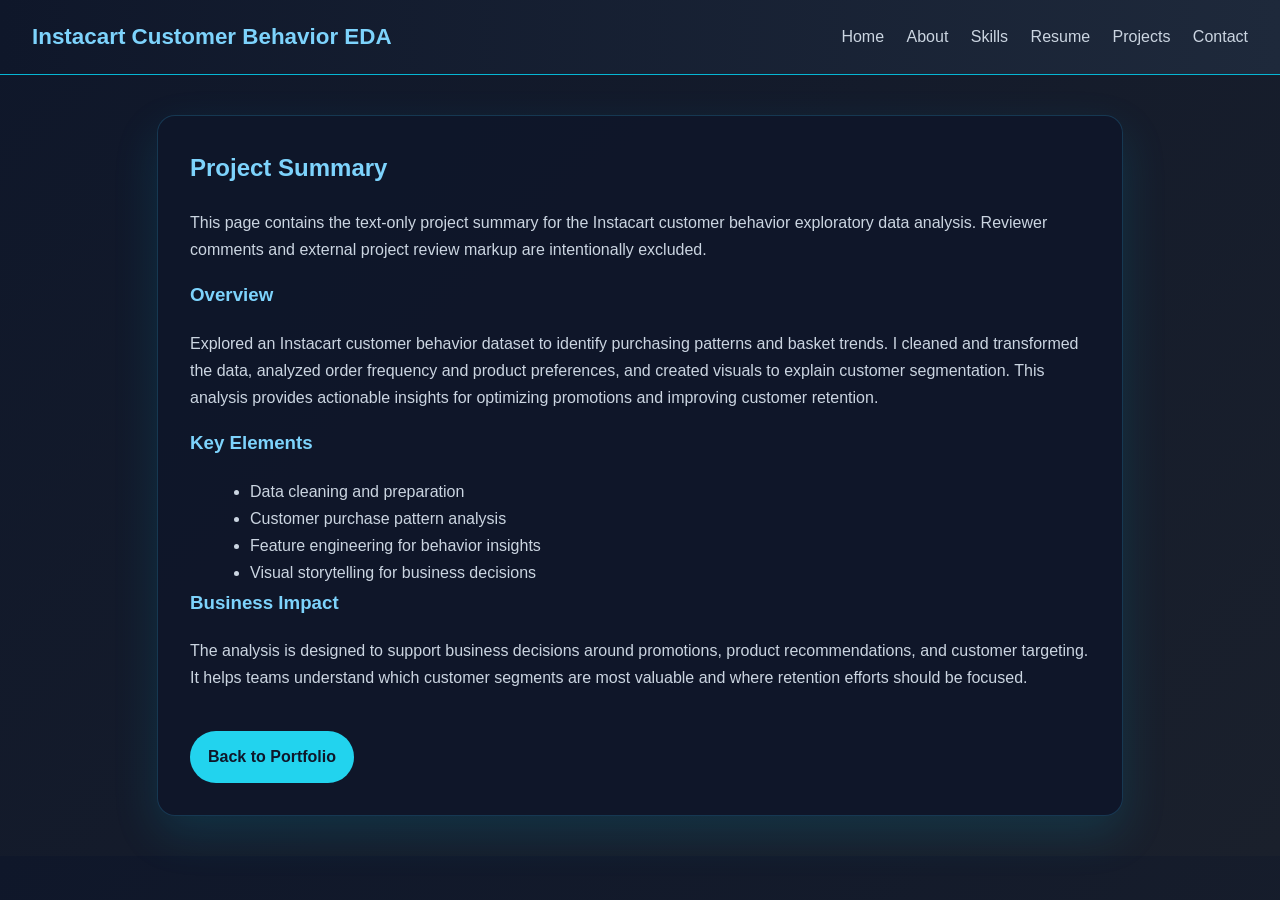
==== instacart-project.html @ 52ffd51e "Changed project page to open a separate page and not see reviewer's comments." ====
<!DOCTYPE html>
<html lang="en">
<head>
    <meta charset="UTF-8" />
    <meta name="viewport" content="width=device-width, initial-scale=1.0" />
    <title>Instacart Customer Behavior EDA | Zach Moffett</title>
    <style>
        body {
            font-family: 'Segoe UI', Tahoma, Geneva, Verdana, sans-serif;
            margin: 0;
            background: linear-gradient(135deg, #0f172a 0%, #1a202c 100%);
            color: #e2e8f0;
            line-height: 1.7;
        }
        header {
            background: linear-gradient(90deg, #0f172a 0%, #1e293b 100%);
            padding: 18px 32px;
            border-bottom: 1px solid #06b6d4;
            display: flex;
            justify-content: space-between;
            align-items: center;
        }
        header nav a {
            color: #cbd5e1;
            text-decoration: none;
            margin-left: 18px;
            transition: color 0.25s ease;
        }
        header nav a:hover {
            color: #38bdf8;
        }
        .page-card {
            max-width: 900px;
            margin: 40px auto;
            background: rgba(15, 23, 42, 0.95);
            border: 1px solid rgba(56, 189, 248, 0.2);
            border-radius: 18px;
            padding: 32px;
            box-shadow: 0 18px 45px rgba(6, 182, 212, 0.15);
        }
        h1, h2, h3 {
            color: #7dd3fc;
            margin-top: 0;
        }
        p, li {
            color: #cbd5e1;
        }
        .project-link {
            display: inline-block;
            margin-top: 24px;
            padding: 12px 18px;
            background: #22d3ee;
            color: #0f172a;
            text-decoration: none;
            border-radius: 999px;
            font-weight: 700;
            transition: background 0.25s ease;
        }
        .project-link:hover {
            background: #38bdf8;
        }
        ul {
            margin: 16px 0 0 20px;
        }
    </style>
</head>
<body>
    <header>
        <div>
            <h1 style="margin:0; font-size:1.4rem;">Instacart Customer Behavior EDA</h1>
        </div>
        <nav>
            <a href="index.html">Home</a>
            <a href="index.html#about">About</a>
            <a href="index.html#skills">Skills</a>
            <a href="index.html#resume">Resume</a>
            <a href="index.html#projects">Projects</a>
            <a href="index.html#contact">Contact</a>
        </nav>
    </header>

    <main class="page-card">
        <h2>Project Summary</h2>
        <p>This page contains the text-only project summary for the Instacart customer behavior exploratory data analysis. Reviewer comments and external project review markup are intentionally excluded.</p>

        <h3>Overview</h3>
        <p>Explored an Instacart customer behavior dataset to identify purchasing patterns and basket trends. I cleaned and transformed the data, analyzed order frequency and product preferences, and created visuals to explain customer segmentation. This analysis provides actionable insights for optimizing promotions and improving customer retention.</p>

        <h3>Key Elements</h3>
        <ul>
            <li>Data cleaning and preparation</li>
            <li>Customer purchase pattern analysis</li>
            <li>Feature engineering for behavior insights</li>
            <li>Visual storytelling for business decisions</li>
        </ul>

        <h3>Business Impact</h3>
        <p>The analysis is designed to support business decisions around promotions, product recommendations, and customer targeting. It helps teams understand which customer segments are most valuable and where retention efforts should be focused.</p>

        <a href="index.html" class="project-link">Back to Portfolio</a>
    </main>
</body>
</html>
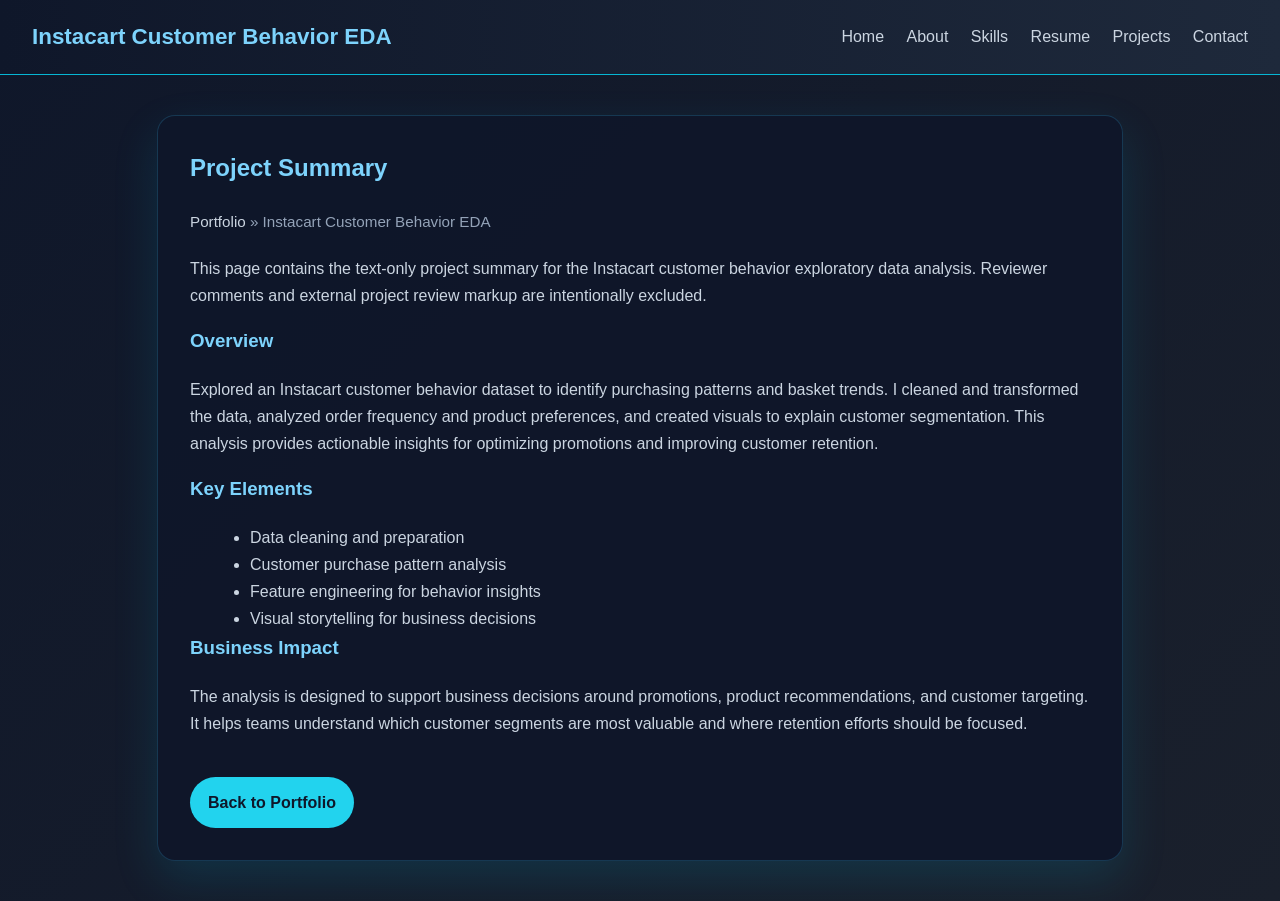
==== commit ad495828: "added breadcrumbs and matching styling to both project pages." ====
--- a/instacart-project.html
+++ b/instacart-project.html
@@ -59,6 +59,21 @@
         .project-link:hover {
             background: #38bdf8;
         }
+        .breadcrumbs {
+            color: #94a3b8;
+            font-size: 0.95rem;
+            margin-bottom: 20px;
+        }
+        .breadcrumbs a {
+            color: #cbd5e1;
+            text-decoration: none;
+        }
+        .breadcrumbs a:hover {
+            color: #38bdf8;
+        }
+        .breadcrumbs span {
+            color: #94a3b8;
+        }
         ul {
             margin: 16px 0 0 20px;
         }
@@ -81,6 +96,7 @@
 
     <main class="page-card">
         <h2>Project Summary</h2>
+        <div class="breadcrumbs"><a href="index.html">Portfolio</a> &raquo; <span>Instacart Customer Behavior EDA</span></div>
         <p>This page contains the text-only project summary for the Instacart customer behavior exploratory data analysis. Reviewer comments and external project review markup are intentionally excluded.</p>
 
         <h3>Overview</h3>
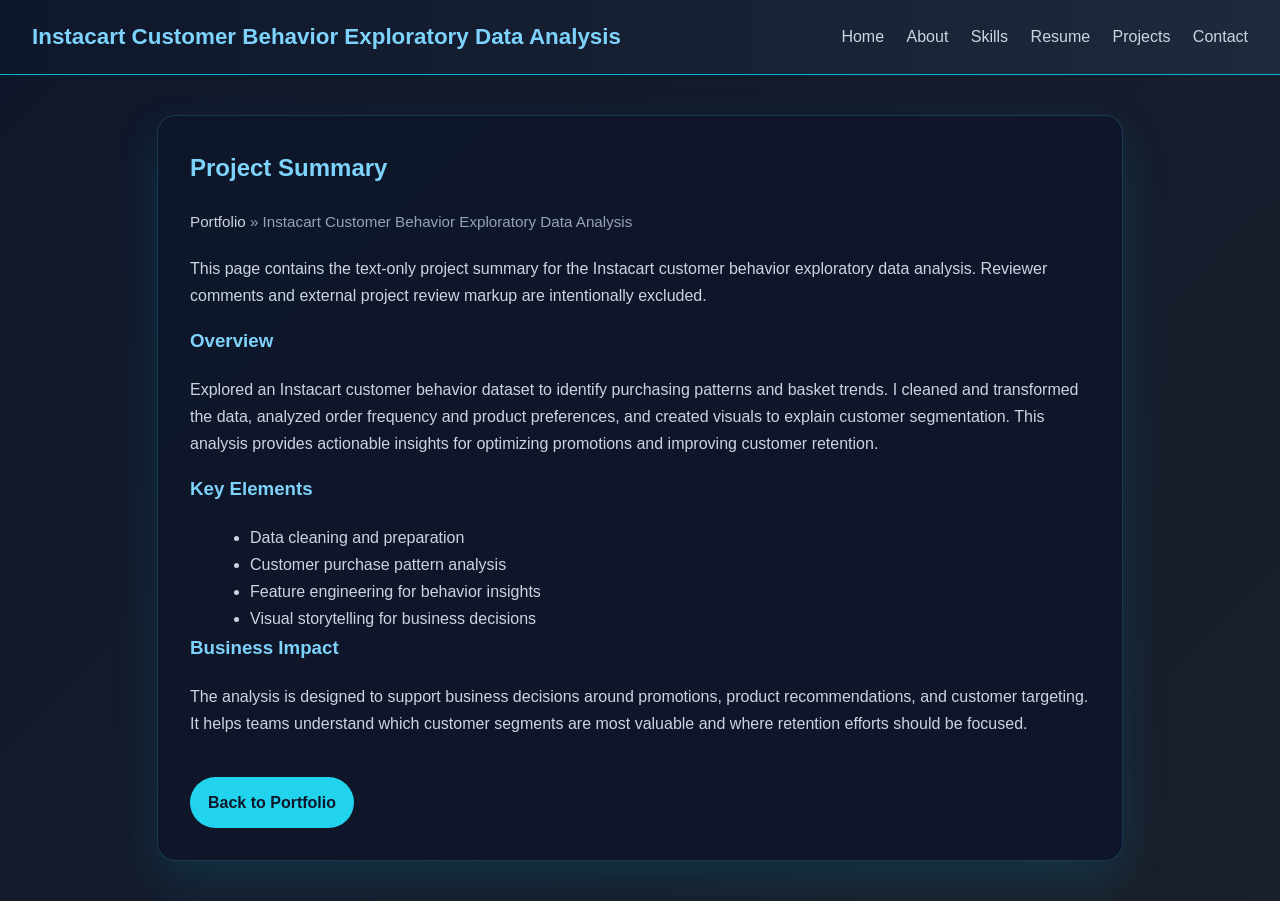
==== commit 646a1cf9: "Updated EDA to Exploratory Data Analysis on Instacart project." ====
--- a/instacart-project.html
+++ b/instacart-project.html
@@ -3,7 +3,7 @@
 <head>
     <meta charset="UTF-8" />
     <meta name="viewport" content="width=device-width, initial-scale=1.0" />
-    <title>Instacart Customer Behavior EDA | Zach Moffett</title>
+    <title>Instacart Customer Behavior Exploratory Data Analysis | Zach Moffett</title>
     <style>
         body {
             font-family: 'Segoe UI', Tahoma, Geneva, Verdana, sans-serif;
@@ -82,7 +82,7 @@
 <body>
     <header>
         <div>
-            <h1 style="margin:0; font-size:1.4rem;">Instacart Customer Behavior EDA</h1>
+            <h1 style="margin:0; font-size:1.4rem;">Instacart Customer Behavior Exploratory Data Analysis</h1>
         </div>
         <nav>
             <a href="index.html">Home</a>
@@ -96,7 +96,7 @@
 
     <main class="page-card">
         <h2>Project Summary</h2>
-        <div class="breadcrumbs"><a href="index.html">Portfolio</a> &raquo; <span>Instacart Customer Behavior EDA</span></div>
+        <div class="breadcrumbs"><a href="index.html">Portfolio</a> &raquo; <span>Instacart Customer Behavior Exploratory Data Analysis</span></div>
         <p>This page contains the text-only project summary for the Instacart customer behavior exploratory data analysis. Reviewer comments and external project review markup are intentionally excluded.</p>
 
         <h3>Overview</h3>
